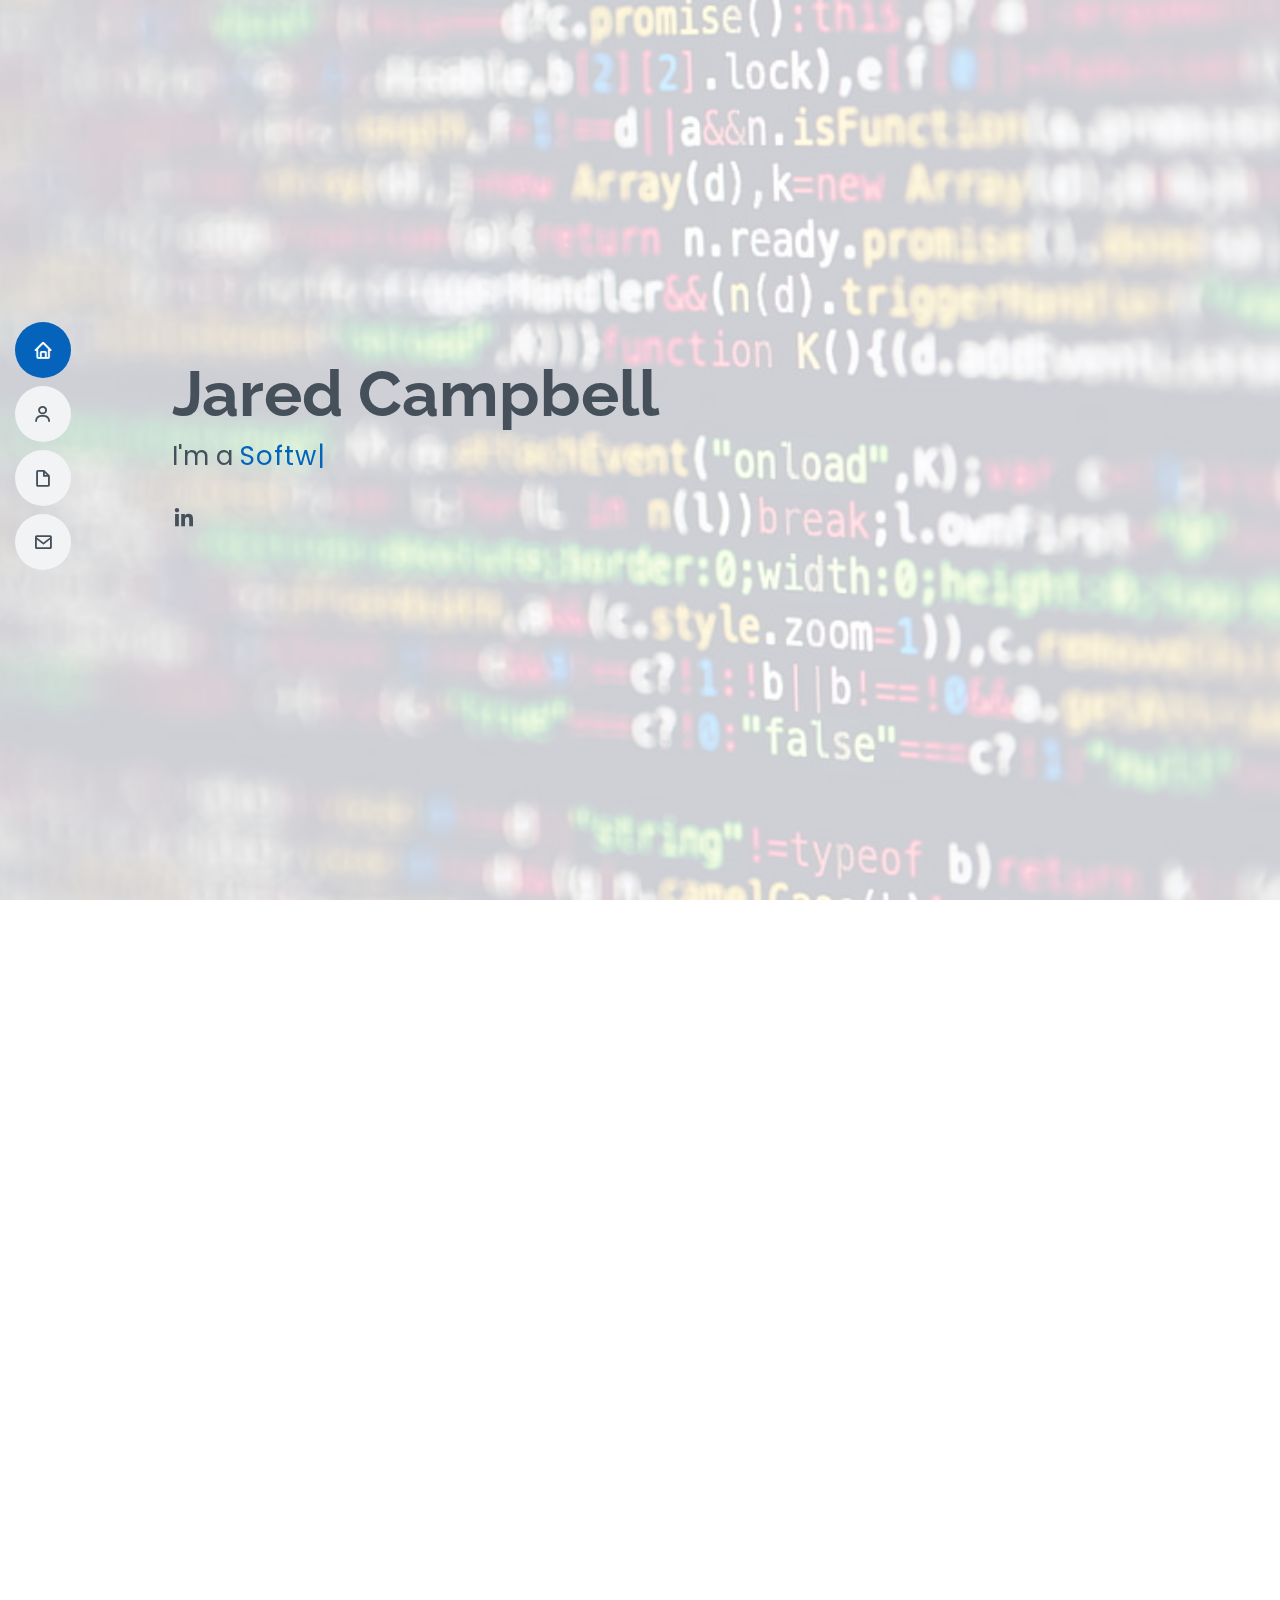
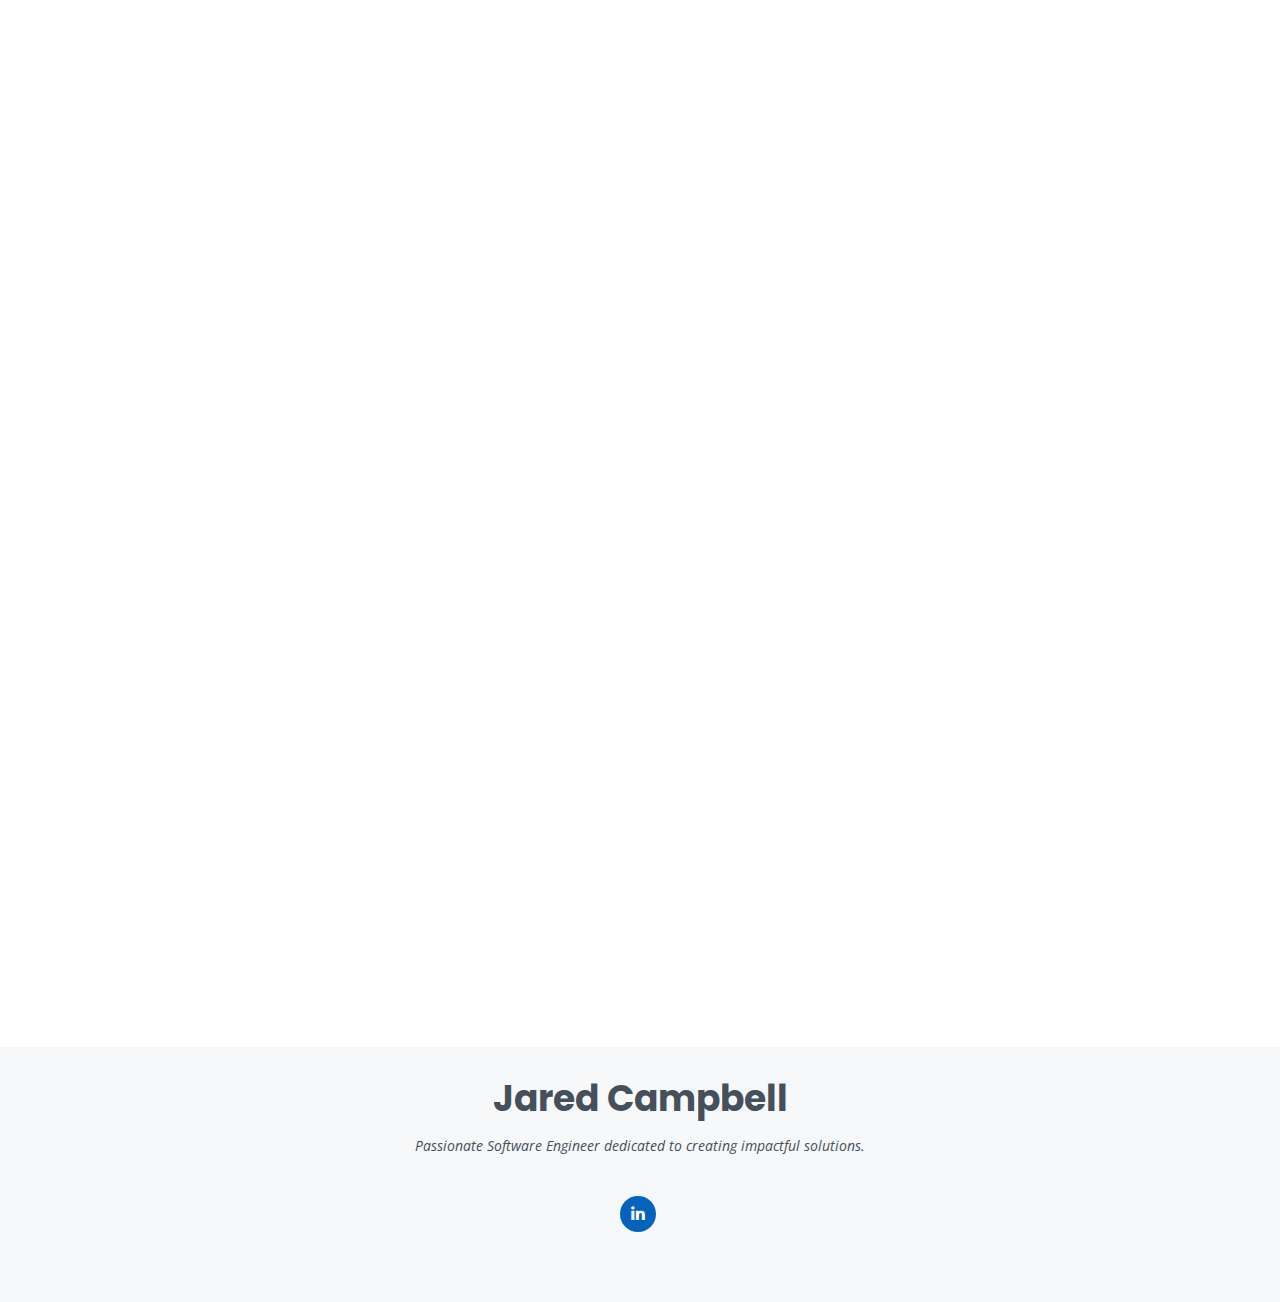
==== index.html @ e8d3a06d "first commit" ====
<!DOCTYPE html>
<html lang="en">

<head>
  <meta charset="utf-8">
  <meta content="width=device-width, initial-scale=1.0" name="viewport">

  <title>Jared The Dev</title>
  <meta content="" name="description">
  <meta content="" name="keywords">

  <!-- Favicons -->
  <link href="assets/img/favicon.png" rel="icon">
  <link href="assets/img/apple-touch-icon.png" rel="apple-touch-icon">

  <!-- Google Fonts -->
  <link href="https://fonts.googleapis.com/css?family=Open+Sans:300,300i,400,400i,600,600i,700,700i|Raleway:300,300i,400,400i,500,500i,600,600i,700,700i|Poppins:300,300i,400,400i,500,500i,600,600i,700,700i" rel="stylesheet">

  <!-- Vendor CSS Files -->
  <link href="assets/vendor/aos/aos.css" rel="stylesheet">
  <link href="assets/vendor/bootstrap/css/bootstrap.min.css" rel="stylesheet">
  <link href="assets/vendor/bootstrap-icons/bootstrap-icons.css" rel="stylesheet">
  <link href="assets/vendor/boxicons/css/boxicons.min.css" rel="stylesheet">
  <link href="assets/vendor/glightbox/css/glightbox.min.css" rel="stylesheet">
  <link href="assets/vendor/swiper/swiper-bundle.min.css" rel="stylesheet">

  <!-- Template Main CSS File -->
  <link href="assets/css/style.css" rel="stylesheet">

</head>

<body>

  <!-- ======= Mobile nav toggle button ======= -->
  <!-- <button type="button" class="mobile-nav-toggle d-xl-none"><i class="bi bi-list mobile-nav-toggle"></i></button> -->
  <i class="bi bi-list mobile-nav-toggle d-lg-none"></i>
  <!-- ======= Header ======= -->
  <header id="header" class="d-flex flex-column justify-content-center">

    <nav id="navbar" class="navbar nav-menu">
      <ul>
        <li><a href="#hero" class="nav-link scrollto active"><i class="bx bx-home"></i> <span>Home</span></a></li>
        <li><a href="#about" class="nav-link scrollto"><i class="bx bx-user"></i> <span>About</span></a></li>
        <li><a href="#resume" class="nav-link scrollto"><i class="bx bx-file-blank"></i> <span>Resume</span></a></li>
        <li><a href="#contact" class="nav-link scrollto"><i class="bx bx-envelope"></i> <span>Contact</span></a></li>
      </ul>
    </nav><!-- .nav-menu -->

  </header><!-- End Header -->

  <!-- ======= Hero Section ======= -->
  <section id="hero" class="d-flex flex-column justify-content-center">
    <div class="container" data-aos="zoom-in" data-aos-delay="100">
      <h1>Jared Campbell</h1>
      <p>I'm a <span class="typed" data-typed-items="Software Engineer, Full Stack Developer, UTC Alum"></span></p>
      <div class="social-links">
        <a href="https://www.linkedin.com/in/jared-c-156236229/" class="linkedin"><i class="bx bxl-linkedin"></i></a>
      </div>
    </div>
  </section><!-- End Hero -->

  <main id="main">

    <!-- ======= About Section ======= -->
    <section id="about" class="about">
      <div class="container" data-aos="fade-up">

        <div class="section-title">
          <h2>About</h2>
          <p>I'm a passionate Software Engineer, recent graduate from the University of Tennessee at Chattanooga, where I honed my skills in programming and software development. Currently residing in the scenic city of Chattanooga, Tennessee, I share my life with my loving wife and two wonderful kids. With a strong foundation in computer science and a drive for innovation, I am dedicated to creating impactful software solutions that make a difference in people's lives.</p>
        </div>

        <div class="row">
          <div class="col-lg-4">
            <img src="assets/img/profile-img.jpg" class="img-fluid" alt="">
          </div>
          <div class="col-lg-8 pt-4 pt-lg-0 content">
            <h3>Software Engineer &amp; Full Stack Developer</h3>
            <p class="fst-italic">
              "The only way to do great work is to love what you do." - Steve Jobs</p>
            <div class="row">
              <div class="col-lg-6">
                <ul>
                  <li><i class="bi bi-chevron-right"></i> <strong>School:</strong> <span>The University of Tennessee at Chattanooga</span></li>
                  <li><i class="bi bi-chevron-right"></i> <strong>City:</strong> <span>Chattanooga, TN</span></li>
                </ul>
              </div>
              <div class="col-lg-6">
                <ul>
                  <li><i class="bi bi-chevron-right"></i> <strong>Degree:</strong> <span>Bachelor of Science: Computer Science</span></li>
                  <li><i class="bi bi-chevron-right"></i> <strong>Email:</strong> <span>campbellj19@gmail.com</span></li>
                </ul>
              </div>
            </div>
            <p>
              Driven by a relentless pursuit of excellence, I thrive in tackling challenges head-on, leveraging my expertise to deliver innovative solutions. With a commitment to continuous learning and growth, I approach every task with diligence and determination, ensuring optimal results.
            </p>
          </div>
        </div>
      </div>
  
    </section><!-- End About Section -->


 

    <!-- ======= Resume Section ======= -->
    <section id="resume" class="resume">
      <div class="container" data-aos="fade-up">

        <div class="section-title">
          <h2>Resume</h2>
          <p>As a magna cum laude graduate from the University of Tennessee at Chattanooga's College of Computer Science and Engineering, I have acquired substantial hands-on experience as a Software Engineer Co-Op at Shaw Industries. My expertise lies in utilizing Angular and Spring Boot for developing financial services applications. Additionally, my background in High-Performance Computing research and leadership in modernizing legacy architectures equip me with a comprehensive skill set in software development and Agile methodologies.</p>
        </div>

        <div class="row">
          <div class="col-lg-6">
            <h3 class="resume-title">Sumary</h3>
            <div class="resume-item pb-0">
              <h4>Jared Campbell</h4>
              <p><em>Innovative and deadline-driven Software Engineer with 2+ years of experience designing and developing Full Stack applications from initial concept to final, polished deliverable.</em></p>
              <ul>
                <li>Chattanooga, Tennessee</li>
                <li>campbellj19@gmail.com</li>
              </ul>
            </div>

            <h3 class="resume-title">Education</h3>
            <div class="resume-item">
              <h4>Bachelors of Science in Computer Science</h4>
              <h5>2021 - 2023</h5> 
              <p><em>The University of Tennessee at Chattanooga</em></p>
              <p>Concentration: Software Systems Minor: Economics GPA: 3.82 Honors: Magna Cum Laude</p>
            </div>
            <div class="resume-item">
              <h4>Associates of Science in Business Administration</h4>
              <h5>2016 - 2019</h5>
              <p><em>Nashville State Community College</em></p>
            </div>
          </div>
          <div class="col-lg-6">
            <h3 class="resume-title">Professional Experience</h3>
            <div class="resume-item">
              <h4>Software Engineer Co-Op</h4>
              <h6><strong>Shaw Industries</strong></h6>
              <h5>2023 - Present</h5>
              <p><em>Remote, USA</em></p>
              <ul>
                <li>Contributed as a Software Engineer within the Financial Services applications team, focusing on 
                  the maintenance and enhancement of administrative platforms including Claims, Accounts 
                  Receivable, Invoicing, and Credit. Employed Angular for front-end development and Spring Boot 
                  for the construction of RESTful APIs.</li>
                <li>Demonstrated proficiency in DevOps methodologies and tools to uphold Continuous 
                  Integration/Continuous Deployment (CI/CD) practices across our development environment. 
                  Utilized Jenkins for application builds and OpenShift for deployment, while leveraging GitHub 
                  Actions for streamlined deployment to Azure.</li>
                <li>Led the modernization initiative of legacy monolithic architecture applications, transitioning from 
                  Apache Struts to a microservices architecture. Instrumental in the development of backend 
                  services adhering to Model View Controller (MVC) patterns and the creation of a robust frontend 
                  leveraging Angular.</li>
              </ul>
            </div>
            <div class="resume-item">
              <h4>Undergraduate Research Assistant</h4>
              <h6><strong>UTC SimCenter</strong></h6>
              <h5>2022 - 2022</h5>
              <p><em>Remote, USA</em></p>
              <ul>
                <li>Conducted in-depth research in High-Performance Computing (HPC) utilizing Message Passing 
                  Interface (MPI) within C/C++. Contributed to a project at Lawrence Livermore National 
                  Laboratory, leveraging Socks and Libfabric technologies.</li>
                <li>Engaged in Scrum meetings and embraced Agile methodologies to ensure project agility and 
                  efficiency. Adhered to Software Development Life Cycle (SDLC) principles for structured and 
                  effective software development processes. Utilized Slack as a collaborative communication 
                  platform.</li>

              </ul>
            </div>
          </div>
        </div>

        <section id="skills" class="skills section-bg">
          <div class="container" data-aos="fade-up">
      
              <div class="section-title">
                  <h2>Technical Skills</h2>
                  <p>I have 2+ years of experience with following tools and skills.</p>
              </div>
      
              <div class="row skills-content">
      
                  <div class="col-lg-6">
                      <ul class="list-group">
                          <li class="list-group-item d-flex justify-content-between align-items-center">
                              <span>Java</span>
                              <span> <img src="assets/img/Java.png" alt="Java Logo" width="30px" height="auto"></span>
                          </li>
                          <li class="list-group-item d-flex justify-content-between align-items-center">
                              <span>C/C++</span>
                              <span> <img src="assets/img/C++.png" alt="C/C++ Logo" width="30px" height="auto"></span>
                          </li>
                          <li class="list-group-item d-flex justify-content-between align-items-center">
                              <span>JavaScript</span>
                              <span> <img src="assets/img/JS.png" alt="JavaScript Logo" width="30px" height="auto"></span>
                          </li>
                          <li class="list-group-item d-flex justify-content-between align-items-center">
                              <span>TypeScript</span>
                              <span> <img src="assets/img/typescript.png" alt="TypeScript Logo" width="30px" height="auto"></span>
                          </li>
                          <li class="list-group-item d-flex justify-content-between align-items-center">
                              <span>Python</span>
                              <span> <img src="assets/img/python.png" alt="Python Logo" width="30px" height="auto"></span>
                          </li>
                      </ul>
      
                  </div>
      
                  <div class="col-lg-6">
                      <ul class="list-group">
                          <li class="list-group-item d-flex justify-content-between align-items-center">
                              <span>Spring Boot</span>
                              <span> <img src="assets/img/springboot.png" alt="Spring Boot Logo" width="30px" height="auto"></span>
                          </li>
                          <li class="list-group-item d-flex justify-content-between align-items-center">
                              <span>Quarkus</span>
                              <span> <img src="assets/img/quarkus.png" alt="Quarkus Logo" width="30px" height="auto"></span>
                          </li>
                          <li class="list-group-item d-flex justify-content-between align-items-center">
                              <span>Flask</span>
                              <span> <img src="assets/img/flask.png" alt="Flask Logo" width="30px" height="auto"></span>
                          </li>
                          <li class="list-group-item d-flex justify-content-between align-items-center">
                              <span>Angular</span>
                              <span> <img src="assets/img/angular.png" alt="Angular Logo" width="30px" height="auto"></span>
                          </li>
                      </ul>
                  </div>
      
              </div>
      
              <div class="row skills-content mt-4">
      
                  <div class="col-lg-6">
                      <ul class="list-group">
                          <li class="list-group-item d-flex justify-content-between align-items-center">
                              <span>Azure</span>
                              <span> <img src="assets/img/azure.png" alt="Azure Logo" width="30px" height="auto"></span>
                          </li>
                          <li class="list-group-item d-flex justify-content-between align-items-center">
                              <span>DevOps</span>
                              <span> <img src="assets/img/devops.png" alt="DevOps Logo" width="30px" height="auto"></span>
                          </li>
                          <li class="list-group-item d-flex justify-content-between align-items-center">
                              <span>Jenkins</span>
                              <span> <img src="assets/img/jenkins.png" alt="Jenkins Logo" width="30px" height="auto"></span>
                          </li>
                          <li class="list-group-item d-flex justify-content-between align-items-center">
                              <span>OpenShift</span>
                              <span> <img src="assets/img/openshift.png" alt="OpenShift Logo" width="30px" height="auto"></span>
                          </li>
                      </ul>
      
                  </div>
      
                  <div class="col-lg-6">
                      <ul class="list-group">
                          <li class="list-group-item d-flex justify-content-between align-items-center">
                              <span>Postman</span>
                              <span> <img src="assets/img/postman.png" alt="Postman Logo" width="30px" height="auto"></span>
                          </li>
                          <li class="list-group-item d-flex justify-content-between align-items-center">
                              <span>Power BI</span>
                              <span> <img src="assets/img/powerbi.png" alt="Power BI Logo" width="30px" height="auto"></span>
                          </li>
                          <li class="list-group-item d-flex justify-content-between align-items-center">
                              <span>MySQL</span>
                              <span> <img src="assets/img/mysql.png" alt="MySQL Logo" width="30px" height="auto"></span>
                          </li>
                          <li class="list-group-item d-flex justify-content-between align-items-center">
                              <span>Apache Struts</span>
                              <span> <img src="assets/img/struts.png" alt="Apache Struts Logo" width="30px" height="auto"></span>
                          </li>
                      </ul>
                  </div>
      
              </div>
      
          </div>
      </section><!-- End Skills Section -->
      
      
        

      </div>
    </section><!-- End Resume Section -->


    <!-- ======= Contact Section ======= -->
    <section id="contact" class="contact">
      <div class="container" data-aos="fade-up">

        <div class="section-title">
          <h2>Contact</h2>
        </div>

        <div class="row mt-1">

          <div class="col-lg-4">
            <div class="info">
              <div class="address">
                <i class="bi bi-geo-alt"></i>
                <h4>Location:</h4>
                <p>Chattanooga, Tennessee</p>
              </div>

              <div class="email">
                <i class="bi bi-envelope"></i>
                <h4>Email:</h4>
                <p>campbellj19@gmail.com</p>
              </div>

            </div>

          </div>

          <div class="col-lg-8 mt-5 mt-lg-0">

            <form action="forms/contact.js" method="POST" role="form" class="my-email-form" id="contactForm">
              <div class="row">
                <div class="form-group mt-3">
                  <input type="text" class="form-control" name="name" id="name" placeholder="Your Name" required>
                </div>
                <div class="col-md-6 form-group mt-3 mt-md-0">
                  <input type="email" class="form-control" name="email" id="email" placeholder="Your Email" required>
                </div>
              </div>
              <div class="form-group mt-3">
                <input type="text" class="form-control" name="subject" id="subject" placeholder="Subject" required>
              </div>
              <div class="form-group mt-3">
                <textarea class="form-control" name="message" id="msg" rows="5" placeholder="Message" required></textarea>
              </div>
              <div class="my-3">
                <div class="loading">Loading</div>
                <div class="error-message"></div>
                <div class="sent-message">Your message has been sent. Thank you!</div>
              </div>
              <div class="text-center"><button type="submit">Send Message</button></div>
            </form>
            

          </div>

        </div>

      </div>
    </section><!-- End Contact Section -->

  </main><!-- End #main -->

  <!-- ======= Footer ======= -->
  <footer id="footer">
    <div class="container">
      <h3>Jared Campbell</h3>
      <p>Passionate Software Engineer dedicated to creating impactful solutions.</p>
      <div class="social-links">
        <a href="https://www.linkedin.com/in/jared-c-156236229/" class="linkedin"><i class="bx bxl-linkedin"></i></a>
      </div>

  <div id="preloader"></div>
  <a href="#" class="back-to-top d-flex align-items-center justify-content-center"><i class="bi bi-arrow-up-short"></i></a>

  <!-- Vendor JS Files -->
  <script src="assets/vendor/purecounter/purecounter_vanilla.js"></script>
  <script src="assets/vendor/aos/aos.js"></script>
  <script src="assets/vendor/bootstrap/js/bootstrap.bundle.min.js"></script>
  <script src="assets/vendor/glightbox/js/glightbox.min.js"></script>
  <script src="assets/vendor/isotope-layout/isotope.pkgd.min.js"></script>
  <script src="assets/vendor/swiper/swiper-bundle.min.js"></script>
  <script src="assets/vendor/typed.js/typed.umd.js"></script>
  <script src="assets/vendor/waypoints/noframework.waypoints.js"></script>
  <script src="forms/contact.js"></script>

  <!-- Template Main JS File -->
  <script src="assets/js/main.js"></script>

</body>

</html>
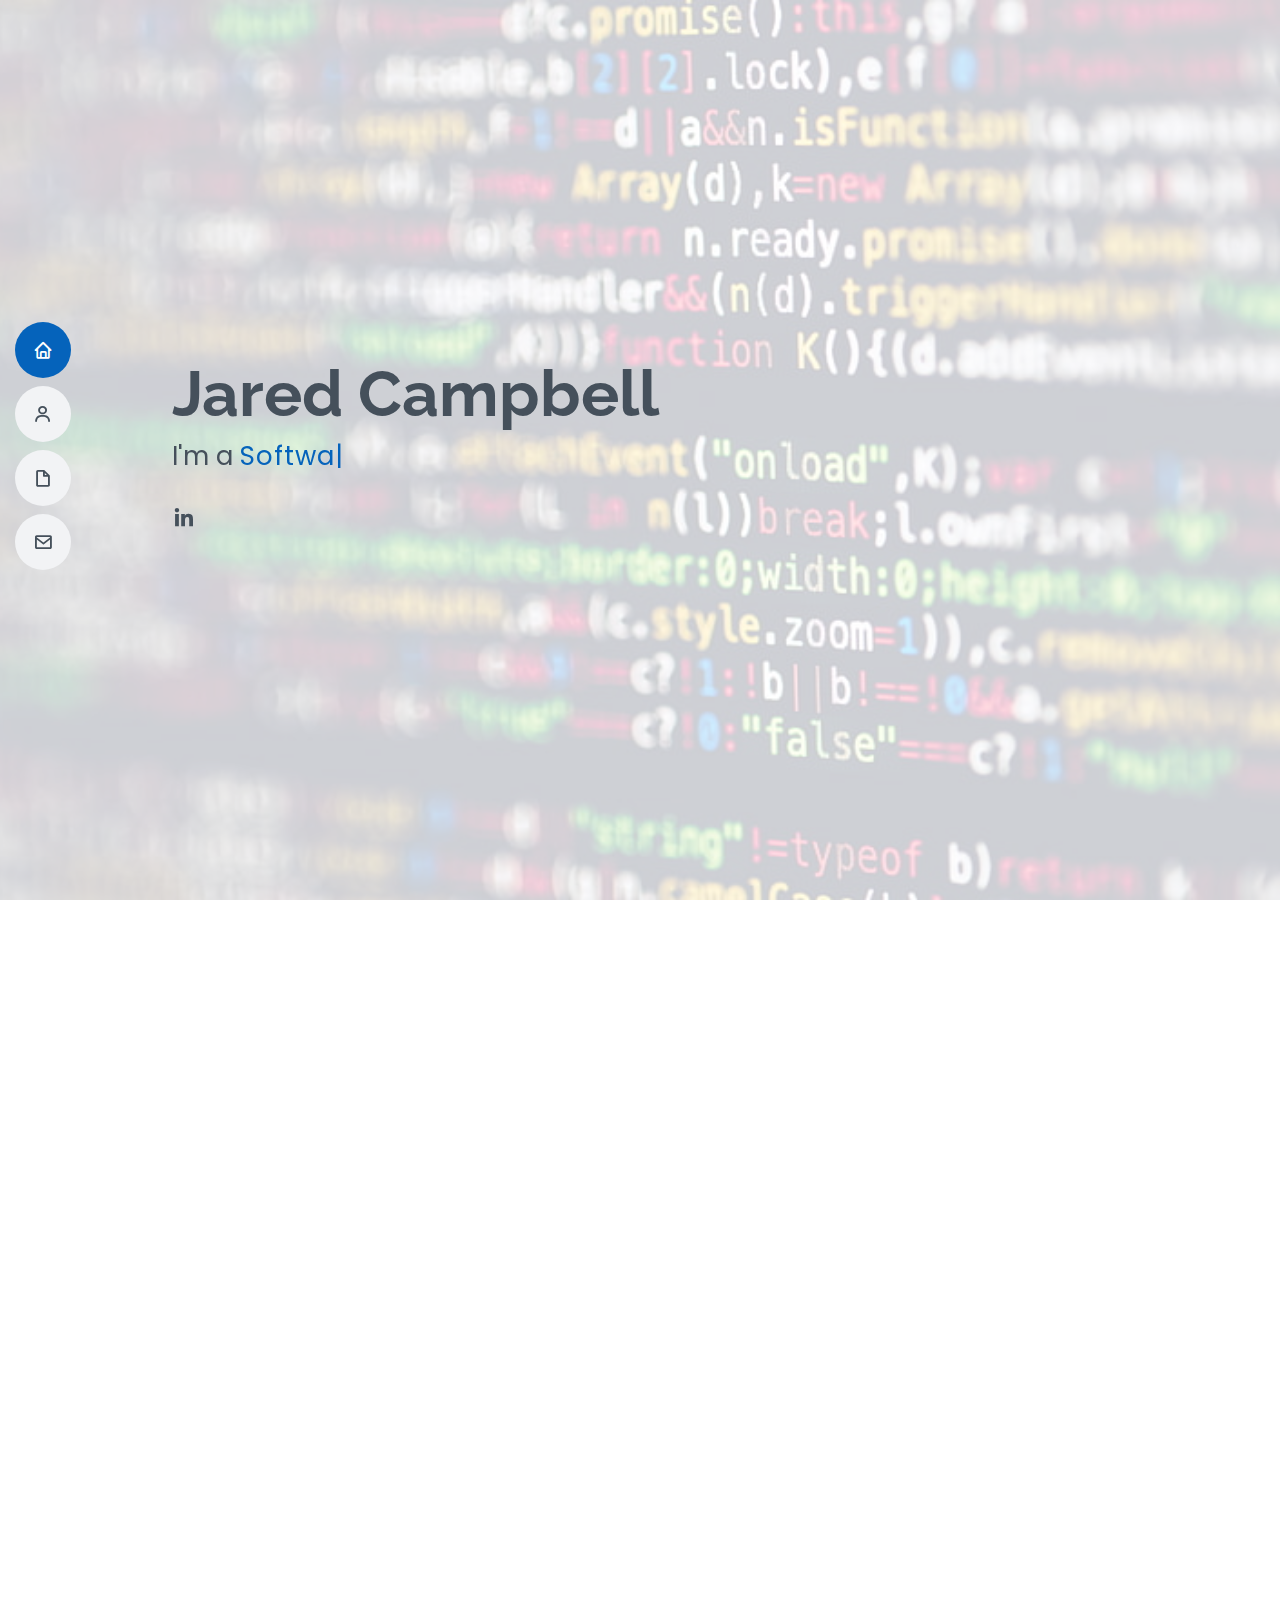
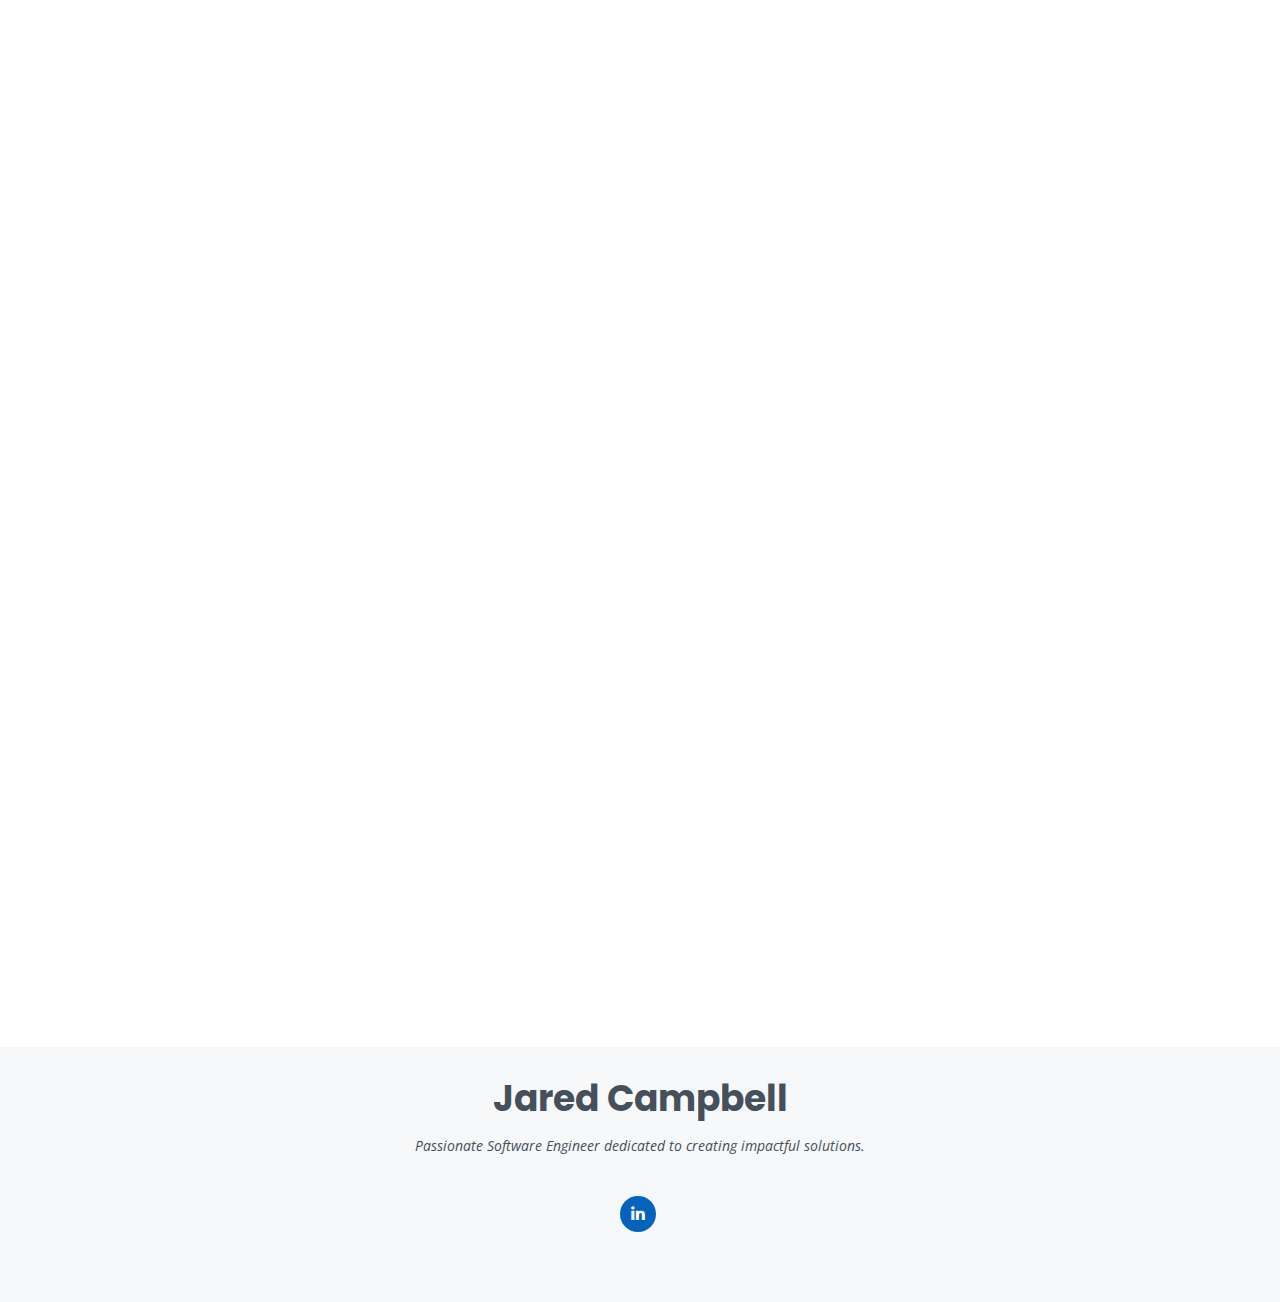
==== commit 098328f3: "changed appletouch icon" ====
--- a/index.html
+++ b/index.html
@@ -11,7 +11,7 @@
 
   <!-- Favicons -->
   <link href="assets/img/favicon.png" rel="icon">
-  <link href="assets/img/apple-touch-icon.png" rel="apple-touch-icon">
+  <link href="assets/img/favicon.png" rel="apple-touch-icon">
 
   <!-- Google Fonts -->
   <link href="https://fonts.googleapis.com/css?family=Open+Sans:300,300i,400,400i,600,600i,700,700i|Raleway:300,300i,400,400i,500,500i,600,600i,700,700i|Poppins:300,300i,400,400i,500,500i,600,600i,700,700i" rel="stylesheet">
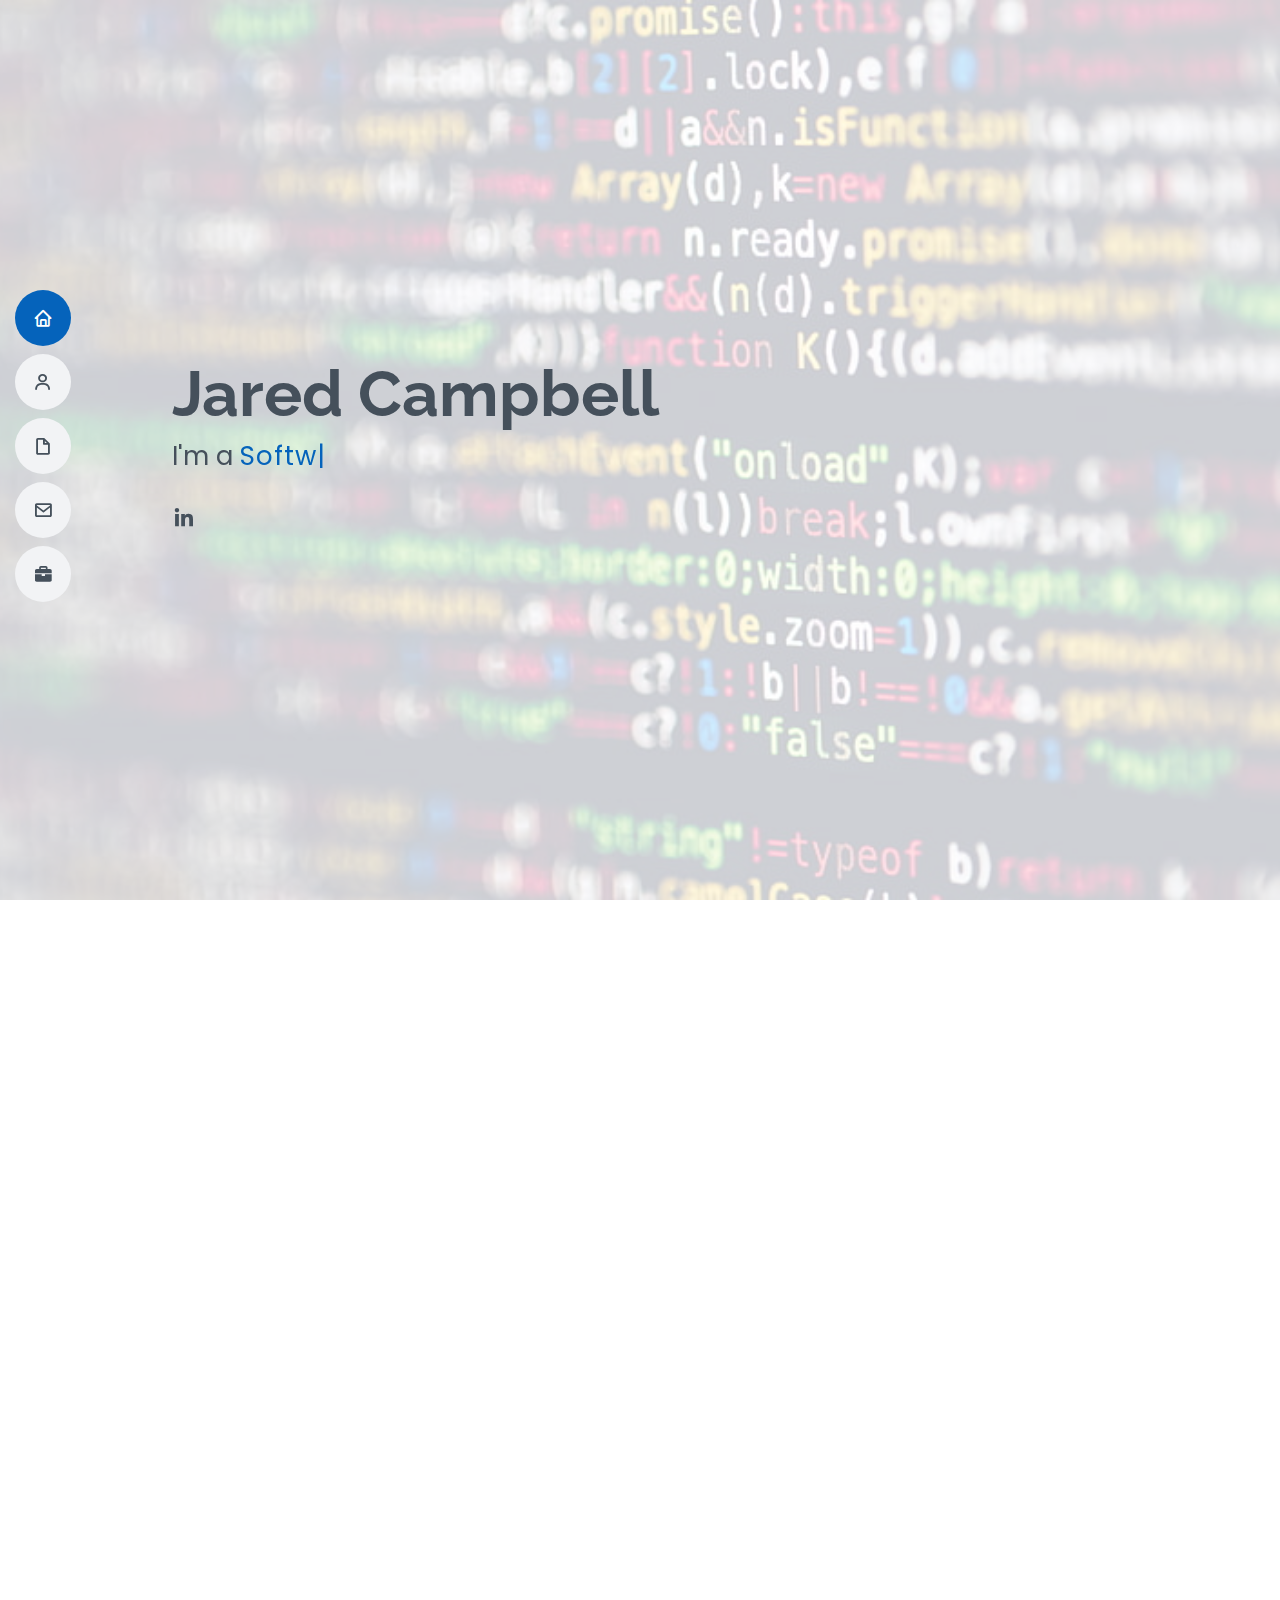
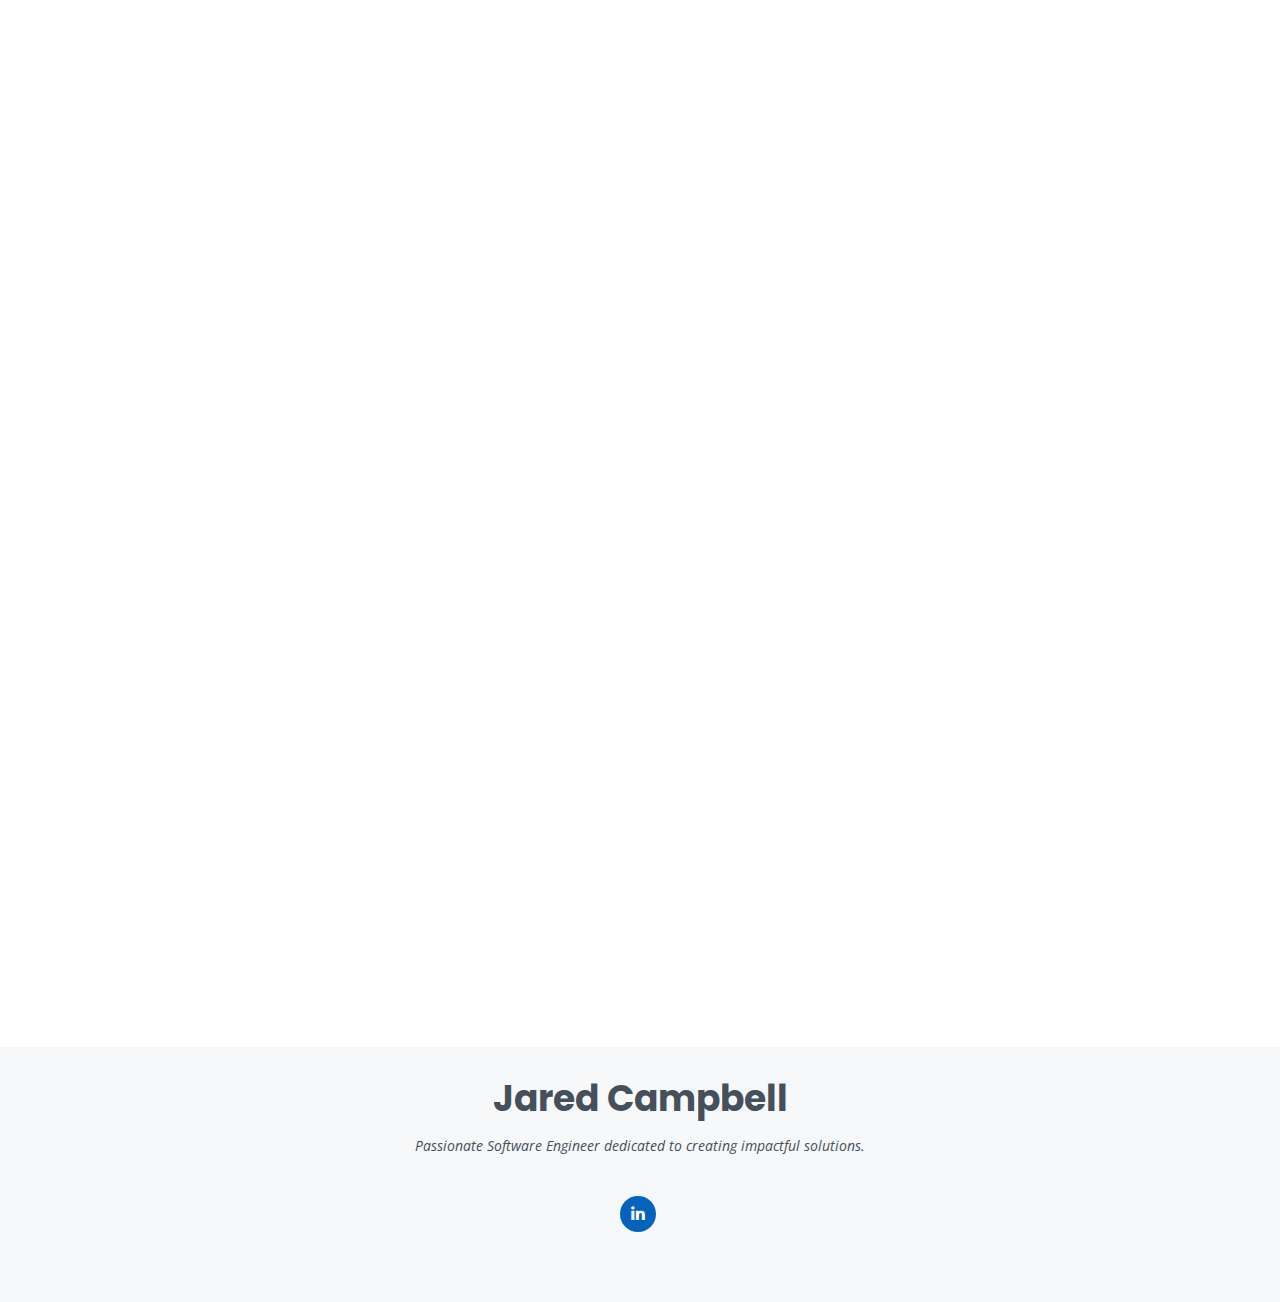
==== commit 3be2e9ea: "first commit" ====
--- a/index.html
+++ b/index.html
@@ -43,6 +43,7 @@
         <li><a href="#about" class="nav-link scrollto"><i class="bx bx-user"></i> <span>About</span></a></li>
         <li><a href="#resume" class="nav-link scrollto"><i class="bx bx-file-blank"></i> <span>Resume</span></a></li>
         <li><a href="#contact" class="nav-link scrollto"><i class="bx bx-envelope"></i> <span>Contact</span></a></li>
+        <li><a href="projects.html" class="nav-link"><i class='bx bxs-briefcase'></i><span>Projects</span></a></li>
       </ul>
     </nav><!-- .nav-menu -->
 
